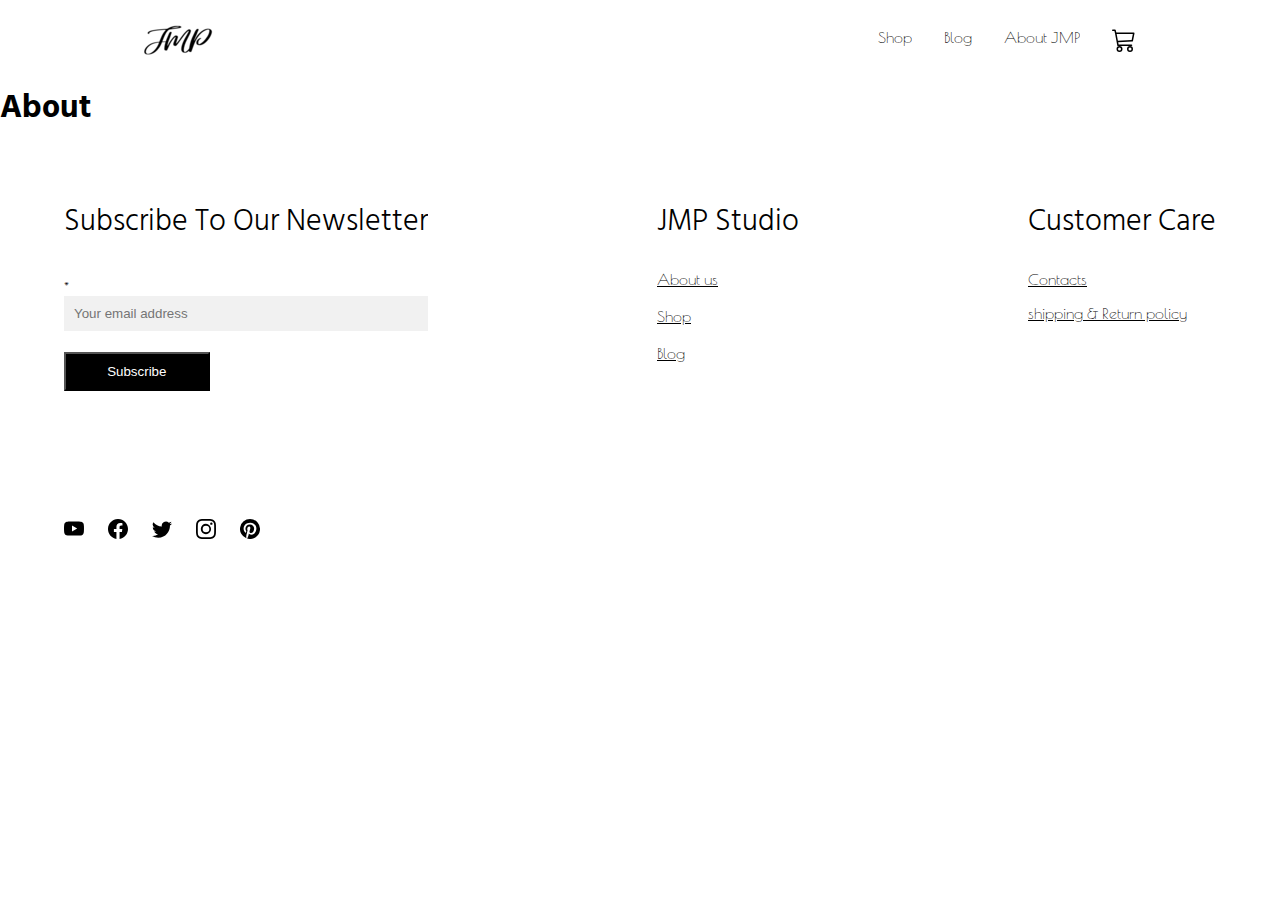
==== about.html @ 8fc2a715 "Productos" ====
<!DOCTYPE html>
<html lang="en">
    <head>
        <meta charset="UTF-8">
        <meta http-equiv="X-UA-Compatible" content="IE=edge">
        <meta name="viewport" content="width=device-width, initial-scale=1.0">
        <title>JMP</title>
        <link rel="stylesheet" href="./CSS/styles.css">
        <link rel="preconnect" href="https://fonts.googleapis.com">
        <link rel="preconnect" href="https://fonts.gstatic.com" crossorigin>
        <link href="https://fonts.googleapis.com/css2?family=Hind:wght@300;400;500;600;700&family=Poiret+One&family=Sarabun:wght@100;200;300;400&family=Space+Grotesk:wght@400;500&display=swap" rel="stylesheet">
        <link href="https://cdn.jsdelivr.net/npm/bootstrap@5.3.0-alpha3/dist/css/bootstrap.min.css" rel="stylesheet" integrity="sha384-KK94CHFLLe+nY2dmCWGMq91rCGa5gtU4mk92HdvYe+M/SXH301p5ILy+dN9+nJOZ" crossorigin="anonymous">
    </head>
    <body>
        <header class="header">

            <div class="containerlogo">
                <div class="menu">
                    <svg xmlns="http://www.w3.org/2000/svg" width="34" height="34" fill="currentColor" class="bi bi-list" viewBox="0 0 16 16">
                        <path fill-rule="evenodd" d="M2.5 12a.5.5 0 0 1 .5-.5h10a.5.5 0 0 1 0 1H3a.5.5 0 0 1-.5-.5zm0-4a.5.5 0 0 1 .5-.5h10a.5.5 0 0 1 0 1H3a.5.5 0 0 1-.5-.5zm0-4a.5.5 0 0 1 .5-.5h10a.5.5 0 0 1 0 1H3a.5.5 0 0 1-.5-.5z"/>
                    </svg>
                </div>

                <a href="index.html">
                    <img 
                    src="./img/jmp.png" 
                    alt="Logo" 
                    class="logo" 
                    >
                </a>
            </div>

            <div class="containerNavCarrito">
                <nav class="nav">
                    <ul>
                        <li><a href="shop.html">Shop</a></li>
                        <li><a href="blog.html">Blog</a></li>
                        <li><a href="about.html">About JMP</a></li>
                    </ul>
                </nav>
                
                <a href="#">
                    <svg xmlns="http://www.w3.org/2000/svg" width="24" height="24"      fill="currentColor" class="bi bi-cart3" viewBox="0 0 16 16">
                    <path d="M0 1.5A.5.5 0 0 1 .5 1H2a.5.5 0 0 1 .485.379L2.89 3H14.5a.5.5 0 0 1 .49.598l-1 5a.5.5 0 0 1-.465.401l-9.397.472L4.415 11H13a.5.5 0 0 1 0 1H4a.5.5 0 0 1-.491-.408L2.01 3.607 1.61 2H.5a.5.5 0 0 1-.5-.5zM3.102 4l.84 4.479 9.144-.459L13.89 4H3.102zM5 12a2 2 0 1 0 0 4 2 2 0 0 0 0-4zm7 0a2 2 0 1 0 0 4 2 2 0 0 0 0-4zm-7 1a1 1 0 1 1 0 2 1 1 0 0 1 0-2zm7 0a1 1 0 1 1 0 2 1 1 0 0 1 0-2z"/>
                </svg>
                </a>
            </div>

        </header>


        <main class="main">

         
           <h1>About</h1>
        </main>

        <footer class="footer">

           <div class="containerFooter">

            <div class="subscribe">
                <div class="newsletter">
                    <h3>Subscribe To Our Newsletter</h3>
    
                    <form class="form">
                        <div class="form__div">
                            </label>*</label>
                            <input type="email" placeholder="Your email address">
                        </div>

                        <input  class="button" type="button" value="Subscribe" >
                    </form>
                </div>
    
                <div class="media">
                    <svg xmlns="http://www.w3.org/2000/svg" width="20" height="20" fill="currentColor" class="bi bi-youtube" viewBox="0 0 16 16">
                        <path d="M8.051 1.999h.089c.822.003 4.987.033 6.11.335a2.01 2.01 0 0 1 1.415 1.42c.101.38.172.883.22 1.402l.01.104.022.26.008.104c.065.914.073 1.77.074 1.957v.075c-.001.194-.01 1.108-.082 2.06l-.008.105-.009.104c-.05.572-.124 1.14-.235 1.558a2.007 2.007 0 0 1-1.415 1.42c-1.16.312-5.569.334-6.18.335h-.142c-.309 0-1.587-.006-2.927-.052l-.17-.006-.087-.004-.171-.007-.171-.007c-1.11-.049-2.167-.128-2.654-.26a2.007 2.007 0 0 1-1.415-1.419c-.111-.417-.185-.986-.235-1.558L.09 9.82l-.008-.104A31.4 31.4 0 0 1 0 7.68v-.123c.002-.215.01-.958.064-1.778l.007-.103.003-.052.008-.104.022-.26.01-.104c.048-.519.119-1.023.22-1.402a2.007 2.007 0 0 1 1.415-1.42c.487-.13 1.544-.21 2.654-.26l.17-.007.172-.006.086-.003.171-.007A99.788 99.788 0 0 1 7.858 2h.193zM6.4 5.209v4.818l4.157-2.408L6.4 5.209z"/>
                    </svg>
    
                    <svg xmlns="http://www.w3.org/2000/svg" width="20" height="20" fill="currentColor" class="bi bi-facebook" viewBox="0 0 16 16">
                        <path d="M16 8.049c0-4.446-3.582-8.05-8-8.05C3.58 0-.002 3.603-.002 8.05c0 4.017 2.926 7.347 6.75 7.951v-5.625h-2.03V8.05H6.75V6.275c0-2.017 1.195-3.131 3.022-3.131.876 0 1.791.157 1.791.157v1.98h-1.009c-.993 0-1.303.621-1.303 1.258v1.51h2.218l-.354 2.326H9.25V16c3.824-.604 6.75-3.934 6.75-7.951z"/>
                    </svg>
    
                    <svg xmlns="http://www.w3.org/2000/svg" width="20" height="20" fill="currentColor" class="bi bi-twitter" viewBox="0 0 16 16">
                        <path d="M5.026 15c6.038 0 9.341-5.003 9.341-9.334 0-.14 0-.282-.006-.422A6.685 6.685 0 0 0 16 3.542a6.658 6.658 0 0 1-1.889.518 3.301 3.301 0 0 0 1.447-1.817 6.533 6.533 0 0 1-2.087.793A3.286 3.286 0 0 0 7.875 6.03a9.325 9.325 0 0 1-6.767-3.429 3.289 3.289 0 0 0 1.018 4.382A3.323 3.323 0 0 1 .64 6.575v.045a3.288 3.288 0 0 0 2.632 3.218 3.203 3.203 0 0 1-.865.115 3.23 3.23 0 0 1-.614-.057 3.283 3.283 0 0 0 3.067 2.277A6.588 6.588 0 0 1 .78 13.58a6.32 6.32 0 0 1-.78-.045A9.344 9.344 0 0 0 5.026 15z"/>
                    </svg>
    
                    <svg xmlns="http://www.w3.org/2000/svg" width="20" height="20" fill="currentColor" class="bi bi-instagram" viewBox="0 0 16 16">
                        <path d="M8 0C5.829 0 5.556.01 4.703.048 3.85.088 3.269.222 2.76.42a3.917 3.917 0 0 0-1.417.923A3.927 3.927 0 0 0 .42 2.76C.222 3.268.087 3.85.048 4.7.01 5.555 0 5.827 0 8.001c0 2.172.01 2.444.048 3.297.04.852.174 1.433.372 1.942.205.526.478.972.923 1.417.444.445.89.719 1.416.923.51.198 1.09.333 1.942.372C5.555 15.99 5.827 16 8 16s2.444-.01 3.298-.048c.851-.04 1.434-.174 1.943-.372a3.916 3.916 0 0 0 1.416-.923c.445-.445.718-.891.923-1.417.197-.509.332-1.09.372-1.942C15.99 10.445 16 10.173 16 8s-.01-2.445-.048-3.299c-.04-.851-.175-1.433-.372-1.941a3.926 3.926 0 0 0-.923-1.417A3.911 3.911 0 0 0 13.24.42c-.51-.198-1.092-.333-1.943-.372C10.443.01 10.172 0 7.998 0h.003zm-.717 1.442h.718c2.136 0 2.389.007 3.232.046.78.035 1.204.166 1.486.275.373.145.64.319.92.599.28.28.453.546.598.92.11.281.24.705.275 1.485.039.843.047 1.096.047 3.231s-.008 2.389-.047 3.232c-.035.78-.166 1.203-.275 1.485a2.47 2.47 0 0 1-.599.919c-.28.28-.546.453-.92.598-.28.11-.704.24-1.485.276-.843.038-1.096.047-3.232.047s-2.39-.009-3.233-.047c-.78-.036-1.203-.166-1.485-.276a2.478 2.478 0 0 1-.92-.598 2.48 2.48 0 0 1-.6-.92c-.109-.281-.24-.705-.275-1.485-.038-.843-.046-1.096-.046-3.233 0-2.136.008-2.388.046-3.231.036-.78.166-1.204.276-1.486.145-.373.319-.64.599-.92.28-.28.546-.453.92-.598.282-.11.705-.24 1.485-.276.738-.034 1.024-.044 2.515-.045v.002zm4.988 1.328a.96.96 0 1 0 0 1.92.96.96 0 0 0 0-1.92zm-4.27 1.122a4.109 4.109 0 1 0 0 8.217 4.109 4.109 0 0 0 0-8.217zm0 1.441a2.667 2.667 0 1 1 0 5.334 2.667 2.667 0 0 1 0-5.334z"/>
                    </svg>
    
                    <svg xmlns="http://www.w3.org/2000/svg" width="20" height="20" fill="currentColor" class="bi bi-pinterest" viewBox="0 0 16 16">
                        <path d="M8 0a8 8 0 0 0-2.915 15.452c-.07-.633-.134-1.606.027-2.297.146-.625.938-3.977.938-3.977s-.239-.479-.239-1.187c0-1.113.645-1.943 1.448-1.943.682 0 1.012.512 1.012 1.127 0 .686-.437 1.712-.663 2.663-.188.796.4 1.446 1.185 1.446 1.422 0 2.515-1.5 2.515-3.664 0-1.915-1.377-3.254-3.342-3.254-2.276 0-3.612 1.707-3.612 3.471 0 .688.265 1.425.595 1.826a.24.24 0 0 1 .056.23c-.061.252-.196.796-.222.907-.035.146-.116.177-.268.107-1-.465-1.624-1.926-1.624-3.1 0-2.523 1.834-4.84 5.286-4.84 2.775 0 4.932 1.977 4.932 4.62 0 2.757-1.739 4.976-4.151 4.976-.811 0-1.573-.421-1.834-.919l-.498 1.902c-.181.695-.669 1.566-.995 2.097A8 8 0 1 0 8 0z"/>
                    </svg>
                </div>
            </div>

            <div class="jmp">
                <h3>JMP Studio</h3>

                <div class="jmp__a">
                    <a href="#">About us</a>
                    <a href="#">Shop</a>
                    <a href="#">Blog</a>
                </div>
                
            </div>

            <div class="customer">
                <h3>Customer Care</h3>

                <div class="customer__a">
                    <a href="#">Contacts</a>
                    <a href="#">shipping & Return policy</a>
                </div>
            </div>

           </div>

        </footer>
    </body>
</html>
---- CSS/styles.css ----
:root {
    --fontParragraf: 'Poiret One', cursive;
    --fontHeading: 'Hind', sans-serif;
    --font3: 'Sarabun', sans-serif;
    --font4: 'Space Grotesk', sans-serif;

    --clrBlack: #000;
    --clrWhite: #fff;
    --clrGrey: #606669;
    --clrGrey2: #9ea6aa;
    --clrGray3: #f1f1f1;
    --clrPink: #c8b0ab;
}
* {
    margin: 0;
    padding: 0;
    overflow-x: hidden;
}
*, *:before, *:after {
    box-sizing: border-box;
}
body {
    font-family: var(--fontParragraf);
    color: var(--clrBlack);
}
h1, h2, h3, h4, h5, h6 {
    font-family: var(--fontHeading);
}
li {
    list-style: none;
}

/*Header */
.header {
    width: 100vw;
    height: auto;
    padding: 1.5rem 9rem;
    display: flex;
    justify-content: space-between;
    align-items: center;
}
.containerlogo {
    display: flex;
    gap: 1rem;
}
.containerlogo .menu{
    display: none;
}
.containerNavCarrito {
    display: flex;
    gap: 2rem;
}
.containerNavCarrito a{
    color: var(--clrBlack);
}
.containerNavCarrito a:hover{
    border-bottom-width: .5px;
	border-bottom-style: solid;
	border-bottom-color: #000;
}
.containerNavCarrito .nav ul {
    display: flex;
    gap: 2rem;
    align-items: center;
}
.nav ul li a {
    text-decoration: none;
    color: var(--clrBlack);
    font-weight: 400;
    font-size: 16px;
}
.nav ul li a:hover{
    border-bottom-width: .5px;
	border-bottom-style: solid;
	border-bottom-color: #000;
}

/*Hero*/
.hero {
    background-color: var(--clrGrey);
    width: 100vw;
    height: auto;
    display: flex;
    justify-content: space-around;
    position: relative;
}
.hero .containertitleButton {
    position: absolute;
    top: 90px;
    text-align: center;
    width: min(95vw, 600px);
    height: auto;
    display: flex;
    flex-direction: column;
    align-items: center;
    gap: 6rem;
}
.hero .containertitleButton .title{
    overflow: hidden;
    font-size: 60px;
    color: var(--clrWhite);
    font-weight: 300;
}
.hero .containertitleButton a {
    background-color: var(--clrWhite);
    padding: 10px 20px;
    width: 30%;
    text-decoration: none;
    color: var(--clrBlack)
}
.hero .containertitleButton a:hover {
    background-color: var(--clrGrey2);
}
.hero .container-img-1 {
    background-image: url("../img/img1.jpg");
    background-position: center;
    background-size: cover;
    width: 496px;
    height: 573px;
}
.hero .container-img-2 {
    background-image: url("../img/img2.jpg");
    background-position: center;
    background-size: cover;
    width: 480px;
    height: 571px;
    margin-top: 200px;
}
.hero .container-img-1 img {
    width: 100%;
    height: auto;
}
.hero .container-img-2 img {
    width: 100%;
    height: auto;
}

/* main*/
.main {
    background-color: var(--clrWhite);
    width: 100vw;
    height: auto;
}


/*Our-home*/
.main .our-home {
    width: min(90vw, 1200px);
    height: auto;
    display: flex;
    align-items: center;
    margin: 0 auto;
    padding:  4rem 0 2.5rem 0;
    gap: 4rem;
}
.main .our-home .container-img {
    width: 394px;
    height: 694px;
}
.container-img img {
    width: 100%;
    height: 100%;
}
.text {
    width: 60%;
    height: auto;
    min-width: 280px;
    height: auto;
    display: flex;
    flex-direction: column;
    gap: 1rem;
    padding: 1rem;
}
.text__text1 {
    font-family: var(--font3);
    font-weight: 300;
    font-size: 26px;
    line-height: 1.3;
}
.text__text2 {
    font-family: var(--font4);
    font-size: 18px;
    color: var(--clrBlack);
    font-weight: 400;
}

/*Water*/
.water {
    background-color: var(--clrGrey2);
    width: 100vw;
    height: auto;
}
.water .containerDivImg {
    display: flex;
    align-items: center;
    width: min(90vw, 1300px);
    height: auto;
    margin: 0 auto;
}
.containerDivImg .containerTextButton {
    width: 50%;
    padding: 4rem;
    display: flex;
    flex-direction: column;
    gap: 2rem;
}
.water .containerDivImg .containerTextButton h2{
   color: var(--clrWhite);
   font-size: 43px;
   font-weight: 300;
   overflow: hidden;
}
.water .containerDivImg .containerTextButton p{
    color: var(--clrWhite);
    font-family: var(--font4);
    font-size: 18px;
    font-weight: 300;
 }
 .water .containerDivImg .containerTextButton a{
    background-color: var(--clrWhite);
    color: var(--clrBlack);
    width: 40%;
    padding: 10px 20px;
    text-align: center;
    text-decoration: none;
 }
 .water .containerDivImg .containerTextButton a:hover{
    background-color: var(--clrGrey2);

 }
.containerDivImg .containerImg {
    width: 50%;
}
.containerDivImg .containerImg img {
    width: 100%;
    height: auto;
}
.small {
    padding: 8rem 0;
    width: 100vw;
    height: auto;
}
.small .containerDivImg {
    width: min(90vw, 1200px);
    height: auto;
    margin: 0 auto;
    display: flex;
    align-items: center;
}
.small .containerDivImg .container-img {
    width: 50%;
}
.small .containerDivImg .container-img img {
    width: 100%;
    height: auto;
}
.small .containerDivImg .containerTextButton h2{
    color: var(--clrBlack);
    font-size: 43px;
    font-weight: 300;
    overflow: hidden;
}
.small .containerDivImg .containerTextButton p{
     color: var(--clrBlack);
     font-family: var(--font4);
     font-size: 18px;
     font-weight: 300;
}
.small .containerDivImg .containerTextButton a{
    background-color: var(--clrBlack);
    color: var(--clrWhite);
    width: 40%;
    padding: 10px 20px;
    text-align: center;
    text-decoration: none;
}
.Simply {
    background-color: var(--clrPink);
    width: 100vw;
    height: auto;
}
 .Simply .containerDivImg {
    display: flex;
    align-items: center;
    width: min(90vw, 1300px);
    height: auto;
    margin: 0 auto;
}
.Simply .containerDivImg .container-img {
    width: 60%;
}
.Simply .containerDivImg .container-img img {
    width: 100%;
    height: auto;
}
.Simply .containerDivImg .containerTextButton {
    width: 40%;
    padding: 4rem;
    display: flex;
    flex-direction: column;
    gap: 2rem;
}
.Simply .containerDivImg .containerTextButton h2{
   color: var(--clrWhite);
   font-size: 43px;
   font-weight: 300;
   overflow: hidden;
}
.Simply .containerDivImg .containerTextButton p{
    color: var(--clrWhite);
    font-family: var(--font4);
    font-size: 18px;
    font-weight: 300;
 }
.Simply .containerDivImg .containerTextButton a{
    background-color: var(--clrWhite);
    color: var(--clrBlack);
    width: 45%;
    padding: 10px 20px;
    text-align: center;
    text-decoration: none;
 }
.Simply .containerDivImg .containerTextButton a:hover{
    background-color: var(--clrGrey2);

 }
 .footer {
   width: 100vw;
   height: auto;
   display: flex;
   align-items: center;
   padding: 4rem 0;
 }
 .containerFooter {
    width: min(90vw, 1200px);
    height: auto;
    margin: 0 auto;
    display: flex;
    justify-content: space-between;
    position: relative;
 }
 .containerFooter .subscribe {
    display: flex;
    flex-direction: column;
    gap: 8rem;
 }
 .containerFooter .subscribe .newsletter {
    display: flex;
    flex-direction: column;
    gap: 2rem;
 }
 .containerFooter .subscribe .newsletter h3 {
    color: var(--clrBlack);
    font-size: 30px;
    font-weight: 300;
    overflow: hidden;
 }
 .containerFooter .subscribe .newsletter .form {
    display: flex;
    flex-direction: column;
    gap: 1.3rem;
 }
 .containerFooter .subscribe .newsletter .form .form__div {
   display: flex;
   flex-direction: column;
 }
 .containerFooter .subscribe .newsletter .form .form__div input{
    background-color: var(--clrGray3);
    padding: 10px;
    border: none;
}
  .containerFooter .subscribe .newsletter .form .button {
    background-color: var(--clrBlack);
    color: var(--clrWhite);
    width: 40%;
    text-align: center;
    padding: 10px;
 }
 .containerFooter .media{
    display: flex;
    gap: 1.5rem;
 }
 .containerFooter .jmp{
    display: flex;
    flex-direction: column;
    gap: 1.5rem;
 }
 .containerFooter .jmp h3 {
    color: var(--clrBlack);
    font-size: 30px;
    font-weight: 300;
    overflow: hidden;
 }
 .jmp .jmp__a {
    display: flex;
    flex-direction: column;
    gap: 1.2rem;
 }
 .jmp .jmp__a a{
    color: var(--clrBlack);
    font-size: 16px;
    font-weight: 400;
 }
 .customer {
    display: flex;
    flex-direction: column;
    gap: 1.5rem;
 }
 .customer h3{
    color: var(--clrBlack);
    font-size: 30px;
    font-weight: 300;
    overflow: hidden;
 }
 .customer .customer__a{
    display: flex;
    flex-direction: column;
    gap: 1rem;
 }
 .customer .customer__a a{
    color: var(--clrBlack);
    font-size: 16px;
    font-weight: 400;
 }




 /*Landing Responsive*/
 @media (max-width: 920px) {
    /*Header*/
    .header {
        padding: 1.5rem ;
    }

    /* Container Logo*/
    .containerlogo .menu{
        display: block;
    }
    .containerNavCarrito .nav ul {
        display: none;
    }

    /*Hero*/
    .hero {
        flex-direction: column-reverse;
        align-items: center;
    }
    .hero .containertitleButton  {
        gap: 1rem;
        top: 70px;
    }
    .hero .containertitleButton .title {
        font-size:  40px;
    }
    .hero .containertitleButton a {
        width: 50%;
    }
    .hero .container-img-1 {
        width: min(90vw, 382px);
        height: 382px;
        margin:  0 auto;
    }
    .hero .container-img-2 {
        width: min(90vw, 382px);
        height: 382px;
        margin:  0 auto;
        margin-top: 1rem;
        margin-bottom: 1.5rem;
        margin-top: 380px;
    }

    /*Main*/
    .main .our-home {
        flex-direction: column-reverse;
        gap: 1rem;
        padding:  2.5rem 0 2.5rem 0;
    }
    .main .our-home .container-img {
        width: 50%;
        min-width: 280px;
        height: 300px;
    }
    .text {
        width: 55%;
        /* text-align: center; */
    }

    /*Water*/
    .water .containerDivImg {
        flex-direction: column-reverse;
        padding-top: 4rem;
        
    }
    .water .containerDivImg .containerImg {
        width: 382px;
        min-width: 280px;
    }
    .water .containerDivImg .containerTextButton {
        width: 382px;
        min-width: 280px;
        padding: 4rem 4rem 2rem 4rem;
    }
    .water .containerDivImg .containerTextButton a {
        width: 50%;

    }

    /*Small*/
    .small {
        padding: 0;
        
    }
    .small .containerDivImg {
        flex-direction: column;
        padding-top: 4rem;
    }
    .small .containerDivImg .container-img {
        width: 382px;
        min-width: 280px;
    }
    .small .containerDivImg .containerTextButton {
        width: 382px;
        min-width: 280px;
    }
    .small .containerDivImg .containerTextButton a{
        width: 50%;

    }

    /*Simply*/
    .Simply .containerDivImg {
        flex-direction: column-reverse;
        padding-top: 4rem;
    }
    .Simply .containerDivImg .container-img {
        width: 382px;
        min-width: 280px;
    }
    .Simply .containerDivImg .containerTextButton {
        width: 382px;
        min-width: 280px;
    }
    .Simply .containerDivImg .containerTextButton a{
        width: 50%;

    }

    /*Footer*/
    .footer {
        padding: 2rem 0;
    }
    .footer .containerFooter {
        flex-direction: column;
        align-items: center;
        gap: 2rem;
        overflow: hidden;
    }
    .containerFooter .subscribe, .jmp, .customer {
        width: 50%;
    }
    .containerFooter .subscribe .newsletter .form .button {
        width: 100%;
     }
    .media {
        position: absolute;
        top: 100%;
        margin-top: 2rem;
    }
    .jmp h3 {
        margin-top: 1rem;
    }
 }  



 /*Shop*/
 .main-shop {
    width: min(90vw, 1200px);
    height: auto;
    margin: 0 auto;
 }

 .main-shop .containerProductos {
    display: grid;
    grid-template-columns: repeat(3, 1fr);
    gap: 1rem;
 }
 .main-shop .containerProductos .productos {
    width: 100%;
    height: auto;
 }
 .main-shop .containerProductos .productos .containerText{
    padding-top: 1.5rem;
 }
 .main-shop .containerProductos .productos .containerText p{
    margin-bottom: 7px;
 }
 .main-shop .containerProductos .productos .containerText span{
    margin-top: 7px;
 }

 /*Shop Responsive*/
 /* @media (max-width: 920px) {
    
 } */
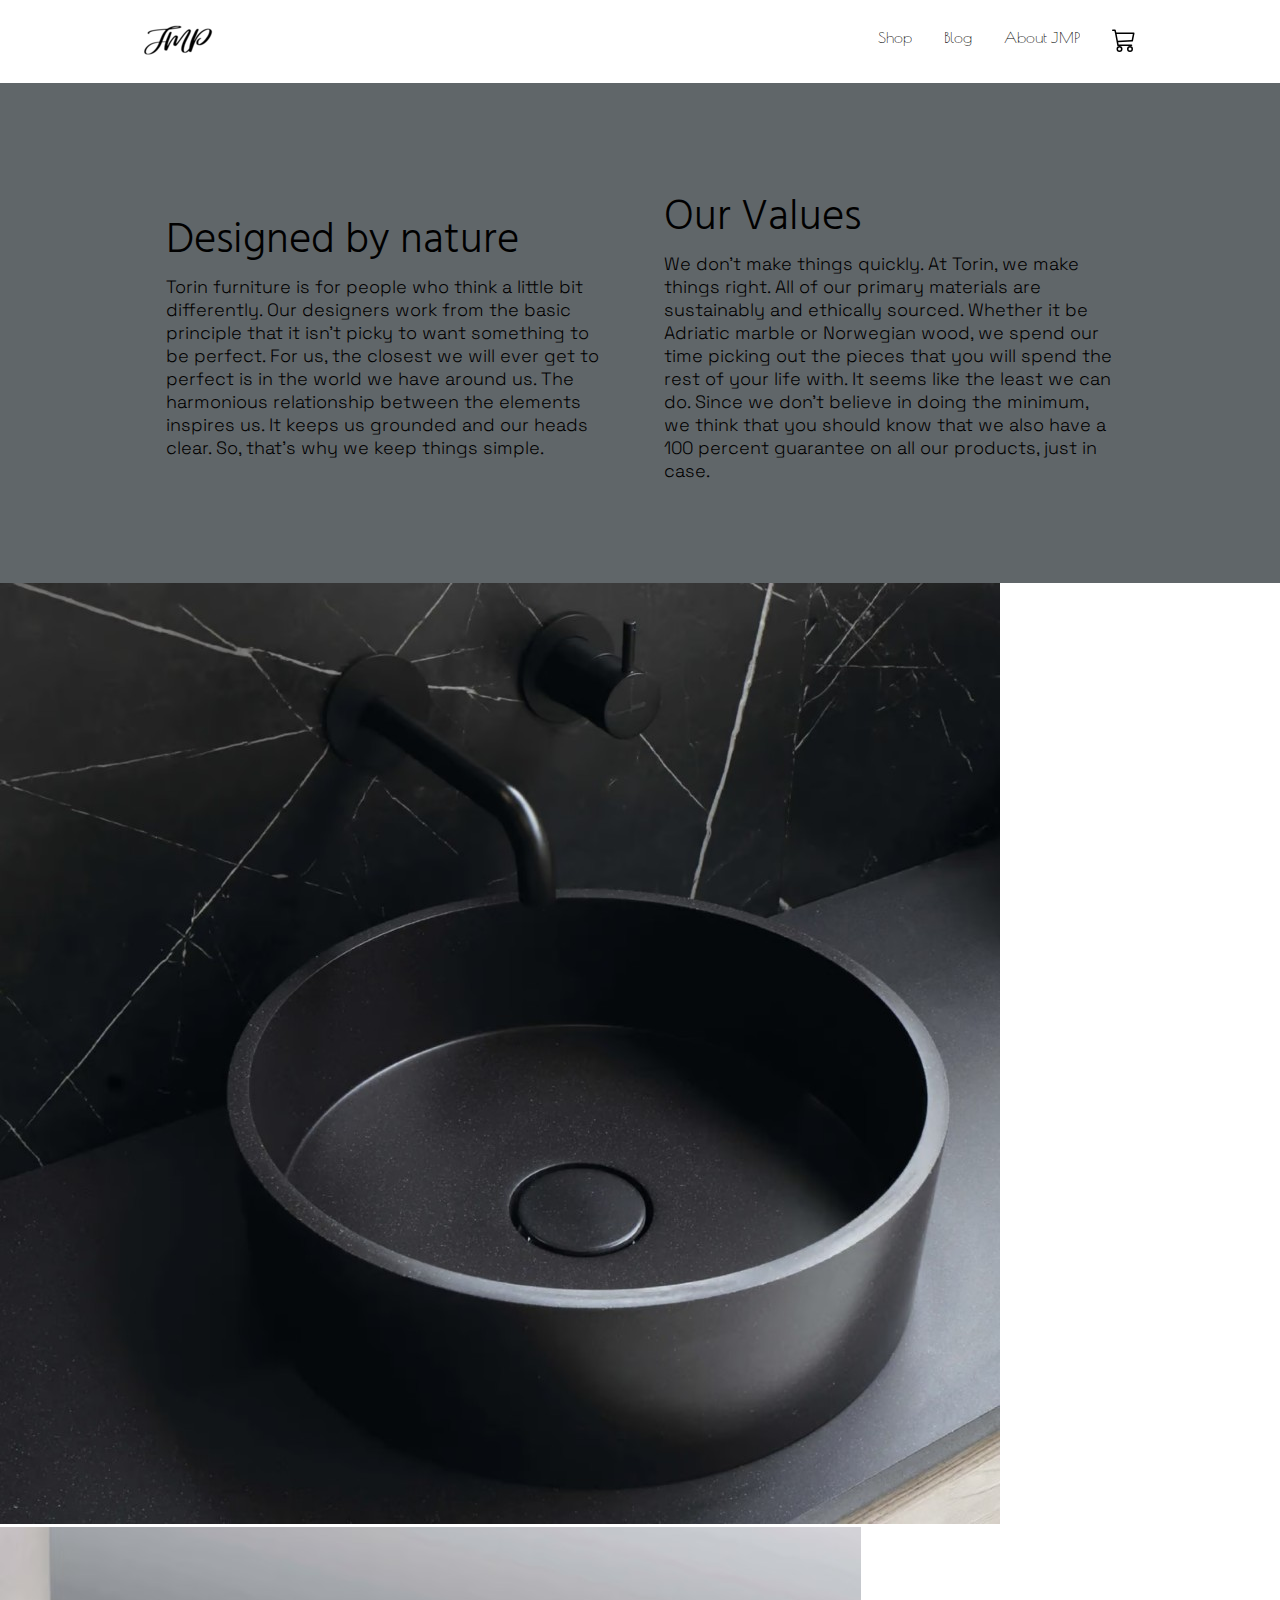
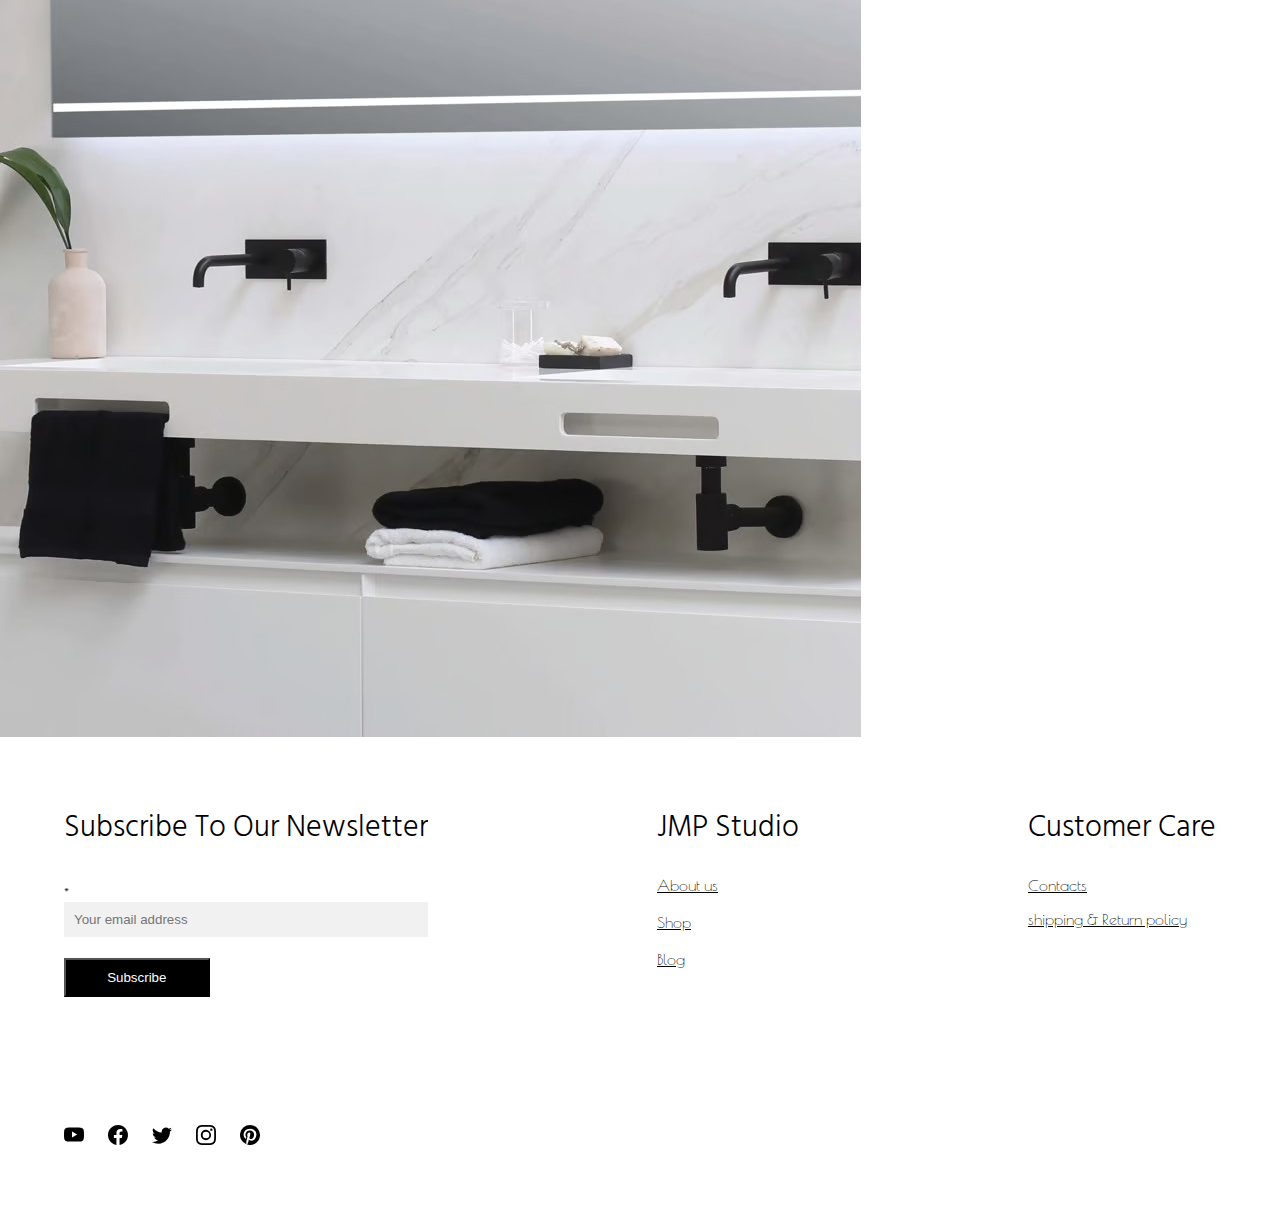
==== commit d9beb206: "About" ====
--- a/about.html
+++ b/about.html
@@ -49,10 +49,27 @@
         </header>
 
 
-        <main class="main">
+        <main class="main-about">
+            <div class="main-about__container">
+                <div class="main-about__container__container-text">
+                    <h2>Designed by nature</h2>
+                    <p>
+                        Torin furniture is for people who think a little bit differently. Our designers work from the basic principle that it isn’t picky to want something to be perfect. For us, the closest we will ever get to perfect is in the world we have around us. The harmonious relationship between the elements inspires us. It keeps us grounded and our heads clear. So, that’s why we keep things simple. 
+                    </p>
+                </div>
 
-         
-           <h1>About</h1>
+                <div class="main-about__container__container-text">
+                    <h2>Our Values</h2>
+                    <p>
+                        We don’t make things quickly. At Torin, we make things right. All of our primary materials are sustainably and ethically sourced. Whether it be Adriatic marble or Norwegian wood, we spend our time picking out the pieces that you will spend the rest of your life with. It seems like the least we can do. Since we don’t believe in doing the minimum, we think that you should know that we also have a 100 percent guarantee on all our products, just in case.
+                    </p>
+                </div>
+            </div>
+
+            <div class="main-about__container-img">
+                <img src="./img/img5.jpg" alt="img 5">
+                <img src="./img/img10.jpg" alt="img 10">
+            </div>
         </main>
 
         <footer class="footer">
--- a/CSS/styles.css
+++ b/CSS/styles.css
@@ -26,8 +26,32 @@
 h1, h2, h3, h4, h5, h6 {
     font-family: var(--fontHeading);
 }
+h1 {
+    color: var(--clrBlack);
+    font-size: 60px;
+    font-weight: 300;
+    overflow: hidden;
+}
+h2 {
+    color: var(--clrBlack);
+    font-size: 43px;
+    font-weight: 300;
+    overflow: hidden;
+}
+p {
+    color: var(--clrBlack);
+    font-family: var(--font4);
+    font-size: 18px;
+    font-weight: 300;
+}
 li {
     list-style: none;
+}
+.underline {
+    width: min(90vw, 1200px);
+    margin: 0 auto;
+    margin-top: 10rem;
+    margin-bottom: 3rem;
 }
 
 /*Header */
@@ -576,31 +600,238 @@
 
  /*Shop*/
  .main-shop {
-    width: min(90vw, 1200px);
+    width: 100vw;
+    height: auto;
+    display: flex;
+    flex-direction: column;
+    gap: 2rem;
+    align-items: center;
+ }
+ .containertitleBotones {
+    width: min(90vw, 1250px);
     height: auto;
     margin: 0 auto;
- }
-
- .main-shop .containerProductos {
+    display: flex;
+    flex-direction: column;
+    align-items: center;
+    gap: 3rem;
+ }
+ .title {
+    overflow: hidden;
+    text-transform: uppercase;
+    color: var(--clrBlack);
+    font-weight: 300;
+ }
+ .containerButtons {
+    width: 100%;
+    display: flex;
+    justify-content: space-between;
+ }
+ @media (max-width: 920px) {
+    .containerButtons {
+        flex-direction: column;
+        gap: 1.5rem;
+        align-items: center;
+    }
+    .title {
+        text-align: center;
+     }
+ }
+ .containerButtons .botones-categorias{
+    width: 200px;
+    padding: 10px 20px;
+    border: none;
+    border-radius: 8px;
+ }
+ .containerButtons .botones-categorias:hover{
+    background-color: var(--clrGrey);
+    color: orange;
+ }
+ .active {
+    background-color: orange;
+}
+.main-shop .contenedor-productos {
+    width: min(90vw, 1250px);
+    height: auto;
+    margin: 0 auto;
     display: grid;
     grid-template-columns: repeat(3, 1fr);
+    justify-items:center;
+    gap: 2rem;
+    margin: 5rem 0 5rem 0;
+}
+@media (max-width: 1300px) {
+    .main-shop .contenedor-productos {
+        grid-template-columns: repeat(2, 1fr);
+    }
+}
+@media (max-width: 920px) {
+    .main-shop .contenedor-productos {
+        grid-template-columns:  1fr;
+    }
+}
+.main-shop .contenedor-productos .product{
+    max-width: 402px;
+    min-width: 100%;
+    max-height: 460px;
+    display: flex;
+    flex-direction: column;
+    gap: 1.5rem;
+} 
+@media (max-width: 1300px) {
+    .main-shop .contenedor-productos .product {
+        max-width: 576px;
+        max-height: 576px;
+    }
+}
+@media (max-width: 920px) {
+    .main-shop .contenedor-productos .product {
+        max-width: 806px;
+        min-width: 100%;
+        max-height: 864px;
+    }
+}
+.main-shop .contenedor-productos .product .container-img{
+    width: 100%;
+    height: 100%;
+    box-shadow: 0 0 3rem -1rem rgba(0, 0, 0, .25);
+} 
+.main-shop .contenedor-productos .product .container-img img{
+    width: 100%;
+    height: 100%;
+} 
+.main-shop .contenedor-productos .product .product-detail{
+    width: auto;
+    height:auto;
+    overflow: hidden;
+} 
+.main-shop .contenedor-productos .product .product-detail .product-precio{
+    margin-top: -.5rem;
+}
+
+/*Blog*/
+.main-blog {
+    width: 100vw;
+    height: auto;
+}
+.main-blog .container-blog {
+    width: min(90vw, 1250px);
+    margin: 0 auto;
+    display: flex;
+    flex-direction: column;
+    align-items: center;
+    padding-top: 5rem;
+}
+.main-blog .container-blog .header-blog{
+    display: flex;
+    flex-direction: column;
+    align-items: center;
     gap: 1rem;
- }
- .main-shop .containerProductos .productos {
-    width: 100%;
-    height: auto;
- }
- .main-shop .containerProductos .productos .containerText{
-    padding-top: 1.5rem;
- }
- .main-shop .containerProductos .productos .containerText p{
-    margin-bottom: 7px;
- }
- .main-shop .containerProductos .productos .containerText span{
-    margin-top: 7px;
- }
-
- /*Shop Responsive*/
- /* @media (max-width: 920px) {
-    
- } */+    text-align: center;
+    margin-bottom: 10rem;
+}
+.main-blog .container-blog .header-blog h1{
+    color: var(--clrBlack);
+    font-size: 60px;
+    font-weight: 300;
+    overflow: hidden;
+}
+.main-blog .container-blog .blog {
+    width: 100%;
+    height: auto;
+    display: grid;
+    grid-template-columns: repeat(2, 1fr);
+    gap: 3rem;
+    margin-bottom: 3rem;
+}
+.main-blog .container-blog .blog .blog__img-text .blog-img-text-container-img{
+    max-width: 569px;
+    max-height: 342px;
+}
+.main-blog .container-blog .blog .blog__img-text h4{
+    color: var(--clrBlack);
+    font-weight: 500;
+    overflow: hidden;
+    margin-top: 1.5rem;
+}
+.main-blog .container-blog .blog .blog__img-text .blog-img-text-container-img img{
+    width: 100%;
+    height: auto;
+}
+.main-blog .pie {
+    background-color: var(--clrGrey2);
+    width: 100vw;
+    height: 450px;
+    display: flex;
+    flex-direction: column;
+    align-items: center;
+    justify-content: center;
+    gap: 2rem;
+    padding:  0 2rem;
+    text-align: center;
+}
+.main-blog .pie h1 {
+    color: var(--clrWhite);
+    font-size: 60px;
+    font-weight: 300;
+    overflow: hidden;
+}
+.main-blog .pie a{
+    text-decoration: none;
+    background-color: var(--clrWhite);
+    color: var(--clrBlack);
+    text-align: center;
+    padding: 10px 20px;
+}
+.main-blog .pie a:hover{
+    background-color: var(--clrGray3);
+}
+
+/*Blog Respomsive*/
+@media (max-width: 920px) {
+    .main-blog .container-blog .blog {
+        grid-template-columns: repeat(1, 1fr);
+        justify-items: center;
+    }
+    .main-blog .container-blog .header-blog{
+        margin-bottom: 5rem;
+    }
+    .main-blog .container-blog .blog .blog__img-text .blog-img-text-container-img{
+        max-width: 826px;
+        max-height: 496px;
+    }
+    .main-blog .pie h1 {
+        font-size: 43px;
+    }
+}
+
+/*About*/
+.main-about {
+    width: 100vw;
+    height: auto;
+}
+.main-about .main-about__container{
+    background-color: var(--clrGrey);
+    width: 100%;
+    height: 500px;
+    display: flex;
+    justify-content: center;
+    align-items: center;
+    gap: 3rem;
+    padding: 1rem;
+}
+.main-about .main-about__container .main-about__container__container-text{
+    max-width: 450px;
+    max-height: 350px;
+}
+@media (max-width: 920px) {
+    .main-about .main-about__container{
+        flex-direction: column;
+        height: auto;
+        padding: 4rem 1rem;
+    }
+    /* .main-about .main-about__container .main-about__container__container-text{
+        width: 100%;
+        height: 100;
+    } */
+}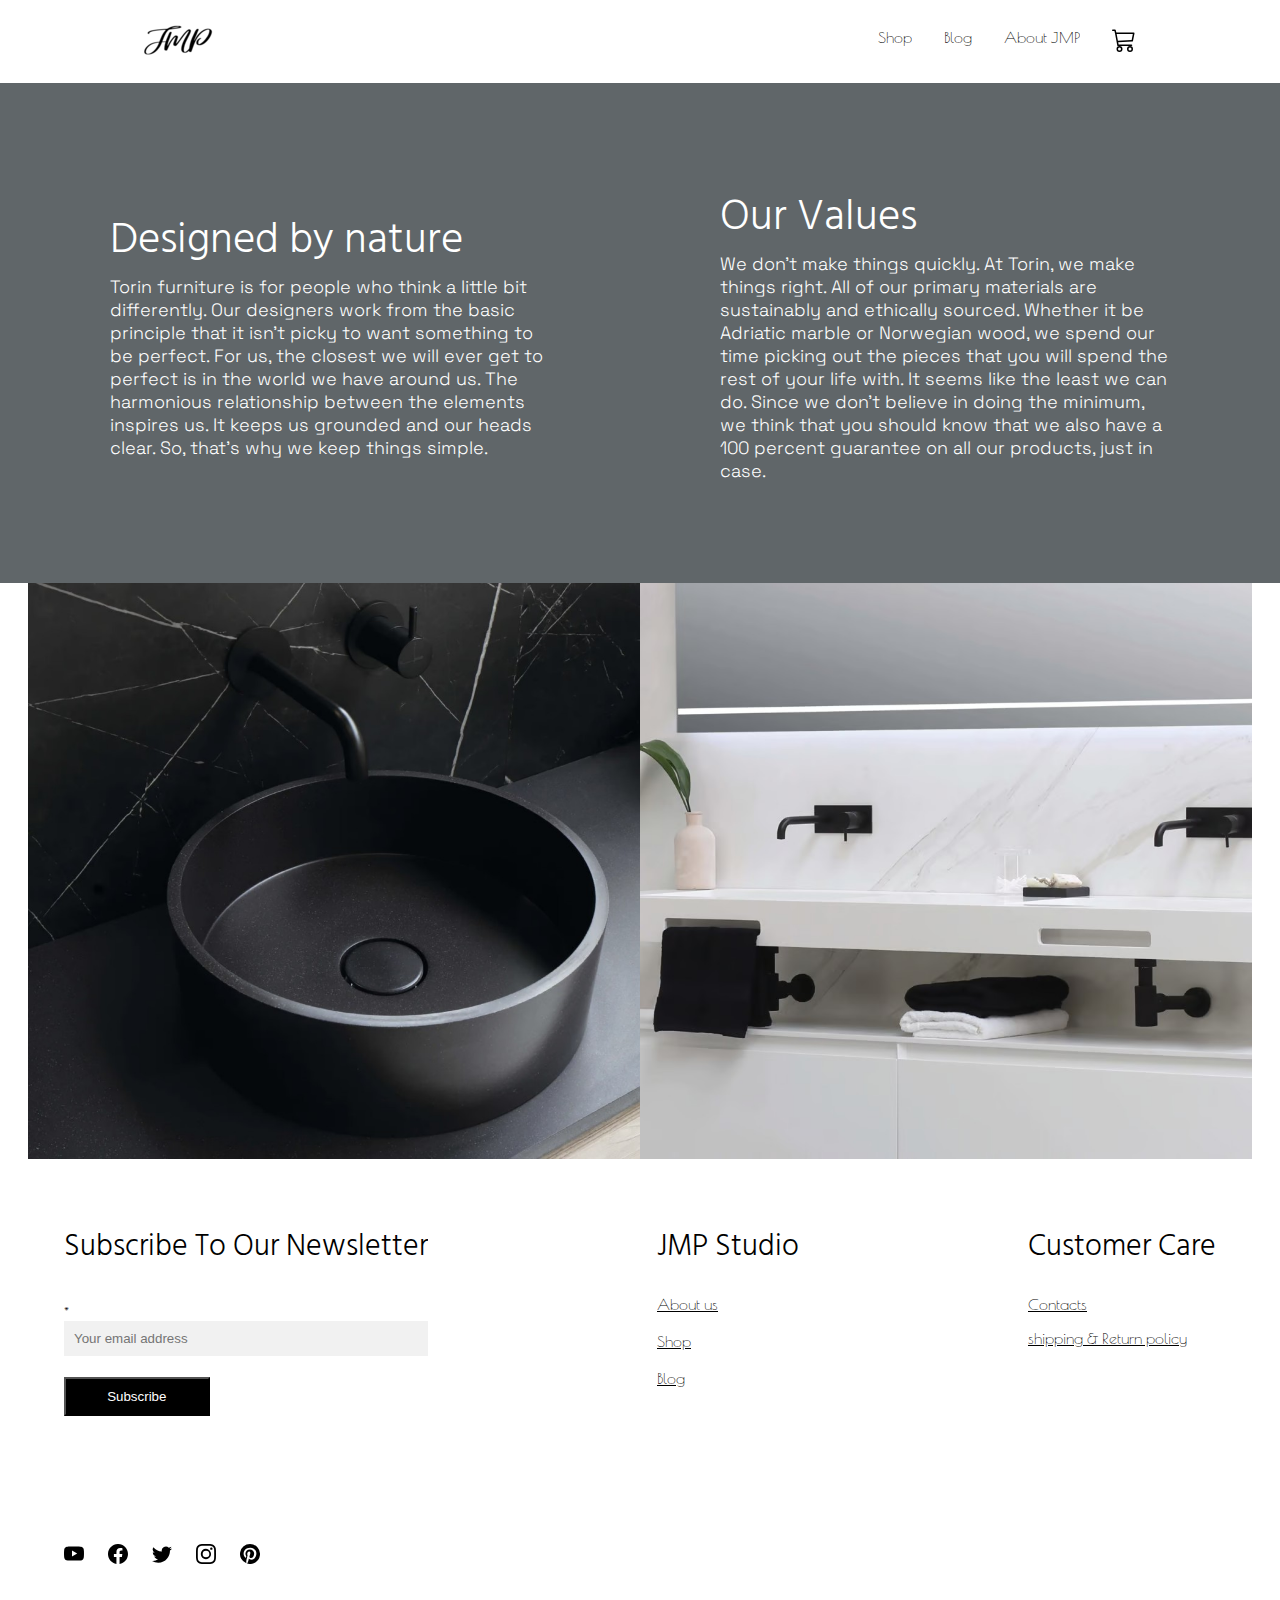
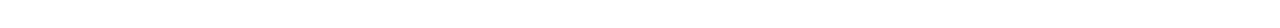
==== commit 1a888c5a: "End FrontEnd" ====
--- a/about.html
+++ b/about.html
@@ -4,7 +4,7 @@
         <meta charset="UTF-8">
         <meta http-equiv="X-UA-Compatible" content="IE=edge">
         <meta name="viewport" content="width=device-width, initial-scale=1.0">
-        <title>JMP</title>
+        <title>About JMP</title>
         <link rel="stylesheet" href="./CSS/styles.css">
         <link rel="preconnect" href="https://fonts.googleapis.com">
         <link rel="preconnect" href="https://fonts.gstatic.com" crossorigin>
@@ -67,74 +67,78 @@
             </div>
 
             <div class="main-about__container-img">
-                <img src="./img/img5.jpg" alt="img 5">
-                <img src="./img/img10.jpg" alt="img 10">
+                <div class="main-about__container-img__container-img">
+                    <img src="./img/img5.jpg" alt="img 5">
+                </div>
+                <div class="main-about__container-img__container-img">
+                    <img src="./img/img10.jpg" alt="img 10">
+                </div>
             </div>
         </main>
 
         <footer class="footer">
 
-           <div class="containerFooter">
-
-            <div class="subscribe">
-                <div class="newsletter">
-                    <h3>Subscribe To Our Newsletter</h3>
-    
-                    <form class="form">
-                        <div class="form__div">
-                            </label>*</label>
-                            <input type="email" placeholder="Your email address">
-                        </div>
-
-                        <input  class="button" type="button" value="Subscribe" >
-                    </form>
-                </div>
-    
-                <div class="media">
-                    <svg xmlns="http://www.w3.org/2000/svg" width="20" height="20" fill="currentColor" class="bi bi-youtube" viewBox="0 0 16 16">
-                        <path d="M8.051 1.999h.089c.822.003 4.987.033 6.11.335a2.01 2.01 0 0 1 1.415 1.42c.101.38.172.883.22 1.402l.01.104.022.26.008.104c.065.914.073 1.77.074 1.957v.075c-.001.194-.01 1.108-.082 2.06l-.008.105-.009.104c-.05.572-.124 1.14-.235 1.558a2.007 2.007 0 0 1-1.415 1.42c-1.16.312-5.569.334-6.18.335h-.142c-.309 0-1.587-.006-2.927-.052l-.17-.006-.087-.004-.171-.007-.171-.007c-1.11-.049-2.167-.128-2.654-.26a2.007 2.007 0 0 1-1.415-1.419c-.111-.417-.185-.986-.235-1.558L.09 9.82l-.008-.104A31.4 31.4 0 0 1 0 7.68v-.123c.002-.215.01-.958.064-1.778l.007-.103.003-.052.008-.104.022-.26.01-.104c.048-.519.119-1.023.22-1.402a2.007 2.007 0 0 1 1.415-1.42c.487-.13 1.544-.21 2.654-.26l.17-.007.172-.006.086-.003.171-.007A99.788 99.788 0 0 1 7.858 2h.193zM6.4 5.209v4.818l4.157-2.408L6.4 5.209z"/>
-                    </svg>
-    
-                    <svg xmlns="http://www.w3.org/2000/svg" width="20" height="20" fill="currentColor" class="bi bi-facebook" viewBox="0 0 16 16">
-                        <path d="M16 8.049c0-4.446-3.582-8.05-8-8.05C3.58 0-.002 3.603-.002 8.05c0 4.017 2.926 7.347 6.75 7.951v-5.625h-2.03V8.05H6.75V6.275c0-2.017 1.195-3.131 3.022-3.131.876 0 1.791.157 1.791.157v1.98h-1.009c-.993 0-1.303.621-1.303 1.258v1.51h2.218l-.354 2.326H9.25V16c3.824-.604 6.75-3.934 6.75-7.951z"/>
-                    </svg>
-    
-                    <svg xmlns="http://www.w3.org/2000/svg" width="20" height="20" fill="currentColor" class="bi bi-twitter" viewBox="0 0 16 16">
-                        <path d="M5.026 15c6.038 0 9.341-5.003 9.341-9.334 0-.14 0-.282-.006-.422A6.685 6.685 0 0 0 16 3.542a6.658 6.658 0 0 1-1.889.518 3.301 3.301 0 0 0 1.447-1.817 6.533 6.533 0 0 1-2.087.793A3.286 3.286 0 0 0 7.875 6.03a9.325 9.325 0 0 1-6.767-3.429 3.289 3.289 0 0 0 1.018 4.382A3.323 3.323 0 0 1 .64 6.575v.045a3.288 3.288 0 0 0 2.632 3.218 3.203 3.203 0 0 1-.865.115 3.23 3.23 0 0 1-.614-.057 3.283 3.283 0 0 0 3.067 2.277A6.588 6.588 0 0 1 .78 13.58a6.32 6.32 0 0 1-.78-.045A9.344 9.344 0 0 0 5.026 15z"/>
-                    </svg>
-    
-                    <svg xmlns="http://www.w3.org/2000/svg" width="20" height="20" fill="currentColor" class="bi bi-instagram" viewBox="0 0 16 16">
-                        <path d="M8 0C5.829 0 5.556.01 4.703.048 3.85.088 3.269.222 2.76.42a3.917 3.917 0 0 0-1.417.923A3.927 3.927 0 0 0 .42 2.76C.222 3.268.087 3.85.048 4.7.01 5.555 0 5.827 0 8.001c0 2.172.01 2.444.048 3.297.04.852.174 1.433.372 1.942.205.526.478.972.923 1.417.444.445.89.719 1.416.923.51.198 1.09.333 1.942.372C5.555 15.99 5.827 16 8 16s2.444-.01 3.298-.048c.851-.04 1.434-.174 1.943-.372a3.916 3.916 0 0 0 1.416-.923c.445-.445.718-.891.923-1.417.197-.509.332-1.09.372-1.942C15.99 10.445 16 10.173 16 8s-.01-2.445-.048-3.299c-.04-.851-.175-1.433-.372-1.941a3.926 3.926 0 0 0-.923-1.417A3.911 3.911 0 0 0 13.24.42c-.51-.198-1.092-.333-1.943-.372C10.443.01 10.172 0 7.998 0h.003zm-.717 1.442h.718c2.136 0 2.389.007 3.232.046.78.035 1.204.166 1.486.275.373.145.64.319.92.599.28.28.453.546.598.92.11.281.24.705.275 1.485.039.843.047 1.096.047 3.231s-.008 2.389-.047 3.232c-.035.78-.166 1.203-.275 1.485a2.47 2.47 0 0 1-.599.919c-.28.28-.546.453-.92.598-.28.11-.704.24-1.485.276-.843.038-1.096.047-3.232.047s-2.39-.009-3.233-.047c-.78-.036-1.203-.166-1.485-.276a2.478 2.478 0 0 1-.92-.598 2.48 2.48 0 0 1-.6-.92c-.109-.281-.24-.705-.275-1.485-.038-.843-.046-1.096-.046-3.233 0-2.136.008-2.388.046-3.231.036-.78.166-1.204.276-1.486.145-.373.319-.64.599-.92.28-.28.546-.453.92-.598.282-.11.705-.24 1.485-.276.738-.034 1.024-.044 2.515-.045v.002zm4.988 1.328a.96.96 0 1 0 0 1.92.96.96 0 0 0 0-1.92zm-4.27 1.122a4.109 4.109 0 1 0 0 8.217 4.109 4.109 0 0 0 0-8.217zm0 1.441a2.667 2.667 0 1 1 0 5.334 2.667 2.667 0 0 1 0-5.334z"/>
-                    </svg>
-    
-                    <svg xmlns="http://www.w3.org/2000/svg" width="20" height="20" fill="currentColor" class="bi bi-pinterest" viewBox="0 0 16 16">
-                        <path d="M8 0a8 8 0 0 0-2.915 15.452c-.07-.633-.134-1.606.027-2.297.146-.625.938-3.977.938-3.977s-.239-.479-.239-1.187c0-1.113.645-1.943 1.448-1.943.682 0 1.012.512 1.012 1.127 0 .686-.437 1.712-.663 2.663-.188.796.4 1.446 1.185 1.446 1.422 0 2.515-1.5 2.515-3.664 0-1.915-1.377-3.254-3.342-3.254-2.276 0-3.612 1.707-3.612 3.471 0 .688.265 1.425.595 1.826a.24.24 0 0 1 .056.23c-.061.252-.196.796-.222.907-.035.146-.116.177-.268.107-1-.465-1.624-1.926-1.624-3.1 0-2.523 1.834-4.84 5.286-4.84 2.775 0 4.932 1.977 4.932 4.62 0 2.757-1.739 4.976-4.151 4.976-.811 0-1.573-.421-1.834-.919l-.498 1.902c-.181.695-.669 1.566-.995 2.097A8 8 0 1 0 8 0z"/>
-                    </svg>
-                </div>
+            <div class="containerFooter">
+ 
+             <div class="subscribe">
+                 <div class="newsletter">
+                     <h3>Subscribe To Our Newsletter</h3>
+     
+                     <form class="form">
+                         <div class="form__div">
+                             </label>*</label>
+                             <input type="email" placeholder="Your email address">
+                         </div>
+ 
+                         <input  class="button" type="button" value="Subscribe" >
+                     </form>
+                 </div>
+     
+                 <div class="media">
+                     <svg xmlns="http://www.w3.org/2000/svg" width="20" height="20" fill="currentColor" class="bi bi-youtube" viewBox="0 0 16 16">
+                         <path d="M8.051 1.999h.089c.822.003 4.987.033 6.11.335a2.01 2.01 0 0 1 1.415 1.42c.101.38.172.883.22 1.402l.01.104.022.26.008.104c.065.914.073 1.77.074 1.957v.075c-.001.194-.01 1.108-.082 2.06l-.008.105-.009.104c-.05.572-.124 1.14-.235 1.558a2.007 2.007 0 0 1-1.415 1.42c-1.16.312-5.569.334-6.18.335h-.142c-.309 0-1.587-.006-2.927-.052l-.17-.006-.087-.004-.171-.007-.171-.007c-1.11-.049-2.167-.128-2.654-.26a2.007 2.007 0 0 1-1.415-1.419c-.111-.417-.185-.986-.235-1.558L.09 9.82l-.008-.104A31.4 31.4 0 0 1 0 7.68v-.123c.002-.215.01-.958.064-1.778l.007-.103.003-.052.008-.104.022-.26.01-.104c.048-.519.119-1.023.22-1.402a2.007 2.007 0 0 1 1.415-1.42c.487-.13 1.544-.21 2.654-.26l.17-.007.172-.006.086-.003.171-.007A99.788 99.788 0 0 1 7.858 2h.193zM6.4 5.209v4.818l4.157-2.408L6.4 5.209z"/>
+                     </svg>
+     
+                     <svg xmlns="http://www.w3.org/2000/svg" width="20" height="20" fill="currentColor" class="bi bi-facebook" viewBox="0 0 16 16">
+                         <path d="M16 8.049c0-4.446-3.582-8.05-8-8.05C3.58 0-.002 3.603-.002 8.05c0 4.017 2.926 7.347 6.75 7.951v-5.625h-2.03V8.05H6.75V6.275c0-2.017 1.195-3.131 3.022-3.131.876 0 1.791.157 1.791.157v1.98h-1.009c-.993 0-1.303.621-1.303 1.258v1.51h2.218l-.354 2.326H9.25V16c3.824-.604 6.75-3.934 6.75-7.951z"/>
+                     </svg>
+     
+                     <svg xmlns="http://www.w3.org/2000/svg" width="20" height="20" fill="currentColor" class="bi bi-twitter" viewBox="0 0 16 16">
+                         <path d="M5.026 15c6.038 0 9.341-5.003 9.341-9.334 0-.14 0-.282-.006-.422A6.685 6.685 0 0 0 16 3.542a6.658 6.658 0 0 1-1.889.518 3.301 3.301 0 0 0 1.447-1.817 6.533 6.533 0 0 1-2.087.793A3.286 3.286 0 0 0 7.875 6.03a9.325 9.325 0 0 1-6.767-3.429 3.289 3.289 0 0 0 1.018 4.382A3.323 3.323 0 0 1 .64 6.575v.045a3.288 3.288 0 0 0 2.632 3.218 3.203 3.203 0 0 1-.865.115 3.23 3.23 0 0 1-.614-.057 3.283 3.283 0 0 0 3.067 2.277A6.588 6.588 0 0 1 .78 13.58a6.32 6.32 0 0 1-.78-.045A9.344 9.344 0 0 0 5.026 15z"/>
+                     </svg>
+     
+                     <svg xmlns="http://www.w3.org/2000/svg" width="20" height="20" fill="currentColor" class="bi bi-instagram" viewBox="0 0 16 16">
+                         <path d="M8 0C5.829 0 5.556.01 4.703.048 3.85.088 3.269.222 2.76.42a3.917 3.917 0 0 0-1.417.923A3.927 3.927 0 0 0 .42 2.76C.222 3.268.087 3.85.048 4.7.01 5.555 0 5.827 0 8.001c0 2.172.01 2.444.048 3.297.04.852.174 1.433.372 1.942.205.526.478.972.923 1.417.444.445.89.719 1.416.923.51.198 1.09.333 1.942.372C5.555 15.99 5.827 16 8 16s2.444-.01 3.298-.048c.851-.04 1.434-.174 1.943-.372a3.916 3.916 0 0 0 1.416-.923c.445-.445.718-.891.923-1.417.197-.509.332-1.09.372-1.942C15.99 10.445 16 10.173 16 8s-.01-2.445-.048-3.299c-.04-.851-.175-1.433-.372-1.941a3.926 3.926 0 0 0-.923-1.417A3.911 3.911 0 0 0 13.24.42c-.51-.198-1.092-.333-1.943-.372C10.443.01 10.172 0 7.998 0h.003zm-.717 1.442h.718c2.136 0 2.389.007 3.232.046.78.035 1.204.166 1.486.275.373.145.64.319.92.599.28.28.453.546.598.92.11.281.24.705.275 1.485.039.843.047 1.096.047 3.231s-.008 2.389-.047 3.232c-.035.78-.166 1.203-.275 1.485a2.47 2.47 0 0 1-.599.919c-.28.28-.546.453-.92.598-.28.11-.704.24-1.485.276-.843.038-1.096.047-3.232.047s-2.39-.009-3.233-.047c-.78-.036-1.203-.166-1.485-.276a2.478 2.478 0 0 1-.92-.598 2.48 2.48 0 0 1-.6-.92c-.109-.281-.24-.705-.275-1.485-.038-.843-.046-1.096-.046-3.233 0-2.136.008-2.388.046-3.231.036-.78.166-1.204.276-1.486.145-.373.319-.64.599-.92.28-.28.546-.453.92-.598.282-.11.705-.24 1.485-.276.738-.034 1.024-.044 2.515-.045v.002zm4.988 1.328a.96.96 0 1 0 0 1.92.96.96 0 0 0 0-1.92zm-4.27 1.122a4.109 4.109 0 1 0 0 8.217 4.109 4.109 0 0 0 0-8.217zm0 1.441a2.667 2.667 0 1 1 0 5.334 2.667 2.667 0 0 1 0-5.334z"/>
+                     </svg>
+     
+                     <svg xmlns="http://www.w3.org/2000/svg" width="20" height="20" fill="currentColor" class="bi bi-pinterest" viewBox="0 0 16 16">
+                         <path d="M8 0a8 8 0 0 0-2.915 15.452c-.07-.633-.134-1.606.027-2.297.146-.625.938-3.977.938-3.977s-.239-.479-.239-1.187c0-1.113.645-1.943 1.448-1.943.682 0 1.012.512 1.012 1.127 0 .686-.437 1.712-.663 2.663-.188.796.4 1.446 1.185 1.446 1.422 0 2.515-1.5 2.515-3.664 0-1.915-1.377-3.254-3.342-3.254-2.276 0-3.612 1.707-3.612 3.471 0 .688.265 1.425.595 1.826a.24.24 0 0 1 .056.23c-.061.252-.196.796-.222.907-.035.146-.116.177-.268.107-1-.465-1.624-1.926-1.624-3.1 0-2.523 1.834-4.84 5.286-4.84 2.775 0 4.932 1.977 4.932 4.62 0 2.757-1.739 4.976-4.151 4.976-.811 0-1.573-.421-1.834-.919l-.498 1.902c-.181.695-.669 1.566-.995 2.097A8 8 0 1 0 8 0z"/>
+                     </svg>
+                 </div>
+             </div>
+ 
+             <div class="jmp">
+                 <h3>JMP Studio</h3>
+ 
+                 <div class="jmp__a">
+                     <a href="./about.html">About us</a>
+                     <a href="./shop.html">Shop</a>
+                     <a href="./blog.html">Blog</a>
+                 </div>
+                 
+             </div>
+ 
+             <div class="customer">
+                 <h3>Customer Care</h3>
+ 
+                 <div class="customer__a">
+                     <a href="./contact.html">Contacts</a>
+                     <a href="#">shipping & Return policy</a>
+                 </div>
+             </div>
+ 
             </div>
-
-            <div class="jmp">
-                <h3>JMP Studio</h3>
-
-                <div class="jmp__a">
-                    <a href="#">About us</a>
-                    <a href="#">Shop</a>
-                    <a href="#">Blog</a>
-                </div>
-                
-            </div>
-
-            <div class="customer">
-                <h3>Customer Care</h3>
-
-                <div class="customer__a">
-                    <a href="#">Contacts</a>
-                    <a href="#">shipping & Return policy</a>
-                </div>
-            </div>
-
-           </div>
-
+ 
         </footer>
     </body>
 </html>--- a/CSS/styles.css
+++ b/CSS/styles.css
@@ -51,6 +51,12 @@
     width: min(90vw, 1200px);
     margin: 0 auto;
     margin-top: 10rem;
+    margin-bottom: 3rem;
+}
+.underline1 {
+    width: min(90vw, 1200px);
+    margin: 0 auto;
+    margin-top: 6rem;
     margin-bottom: 3rem;
 }
 
@@ -817,21 +823,173 @@
     display: flex;
     justify-content: center;
     align-items: center;
-    gap: 3rem;
-    padding: 1rem;
+    gap: 10rem;
 }
 .main-about .main-about__container .main-about__container__container-text{
     max-width: 450px;
-    max-height: 350px;
+    height: 450px;
+    display: flex;
+    flex-direction: column;
+    justify-content: center;
 }
 @media (max-width: 920px) {
     .main-about .main-about__container{
         flex-direction: column;
         height: auto;
-        padding: 4rem 1rem;
-    }
-    /* .main-about .main-about__container .main-about__container__container-text{
-        width: 100%;
-        height: 100;
-    } */
-}+        padding: 4rem 1rem 3rem 1rem;
+        gap: 2rem;
+    }
+    .main-about .main-about__container .main-about__container__container-text{
+        height: auto;
+    }
+  
+}
+.main-about .main-about__container .main-about__container__container-text h2{
+    color: var(--clrWhite);
+    font-size: 43px;
+    font-weight: 300;
+}
+.main-about .main-about__container .main-about__container__container-text p{
+    color: var(--clrWhite);
+}
+
+.main-about .main-about__container-img {
+    width: 100%;
+    height: auto;
+    margin: 0 auto;
+    display: flex;
+    justify-content: center;
+}
+.main-about__container-img .main-about__container-img__container-img{
+    background-position: center;
+    background-size: cover;
+    max-width: 612px;
+    max-height: 576px;
+}
+.main-about__container-img .main-about__container-img__container-img img{
+    width: 100%;
+    height: 100%;
+}
+@media (max-width: 920px) {
+    .main-about .main-about__container-img {
+        flex-direction: column;
+        align-items: center;
+        margin-top: 3rem;
+        margin-bottom: 3rem;
+    }
+    .main-about__container-img .main-about__container-img__container-img{
+        background-image: none;
+        max-width: 382px;
+        max-height: 360px;
+    }
+}
+/*Contact*/
+.main .contact-container{
+    width: 100vw;
+    height: auto;
+    margin: 0 auto;
+    padding: 6rem 8rem 0 8rem;
+    display: flex;
+    flex-direction: column;
+}
+@media (max-width:1300px) {
+    .main .contact-container{
+        padding: 6rem 0rem 0 0rem;
+    }
+}
+@media (max-width:920px) {
+    .main .contact-container{
+        align-items: center;
+        padding: 6rem 1rem 0 1rem;
+    }
+}
+.main .contact-container .container-form{
+    width: 625px;
+    min-width: 280px;
+    height: auto;
+    display: flex;
+    flex-direction: column;
+}
+@media (max-width:920px) {
+    .main .contact-container .container-form{
+        width: 402px;
+    }
+}
+.main .contact-container .container-hero{
+    min-width: 280px;
+    display: flex;
+    flex-direction: column;
+    gap: .5rem;
+    padding: 1rem;
+} 
+@media (max-width:920px) {
+    .main .contact-container .container-hero{
+        align-items: center;
+    } 
+}
+.main .contact-container .container-hero h1{
+    color: var(--clrBlack);
+    font-size: 50px;
+    font-weight: 300;
+} 
+@media (max-width:920px) {
+    .main .contact-container .container-hero h1{
+        font-size: 38px;
+    } 
+}
+.main .contact-container .container-hero p{
+    font-size: 18px;
+    font-family: var(--font4);
+} 
+.main .contact-container .container-form .form .container-label-input{
+    display: flex;
+    flex-direction: column;
+    width: min(90vw, 100%);
+    margin: 0 auto 0 0;
+    min-width: 280px;
+    padding: 1rem;
+}
+@media (max-width: 400px) {
+    .main .contact-container .container-form .form .container-label-input{
+        margin: 0 auto;
+    }
+}
+.form .container-label-input label{
+    font-size: 18px;
+    font-weight: 400;
+    font-family: var(--font4);
+}
+.form .container-label-input input{
+    background-color: var(--clrGray3);
+    font-size: 16px;
+    font-weight: 300;
+    font-family: var(--fontParragraf);
+    padding: 10px;
+    border: none;
+}
+.form .container-label-input textarea{
+    background-color: var(--clrGray3);
+    font-size: 16px;
+    font-weight: 300;
+    font-family: var(--fontParragraf);
+    padding: 10px;
+    border: none;
+    height: 100px;
+}
+
+.form .container-input {
+    width: min(90vw, 402px);
+    min-width: 280px;
+    margin: 0 auto 0 0;
+    padding: 1rem;
+}
+@media (max-width: 400px) {
+    .form .container-input {
+        margin: 0 auto;
+    }
+}
+.form .container-input input{
+    background-color: var(--clrBlack);
+    color: var(--clrWhite);
+    padding: 10px 30px;
+}
